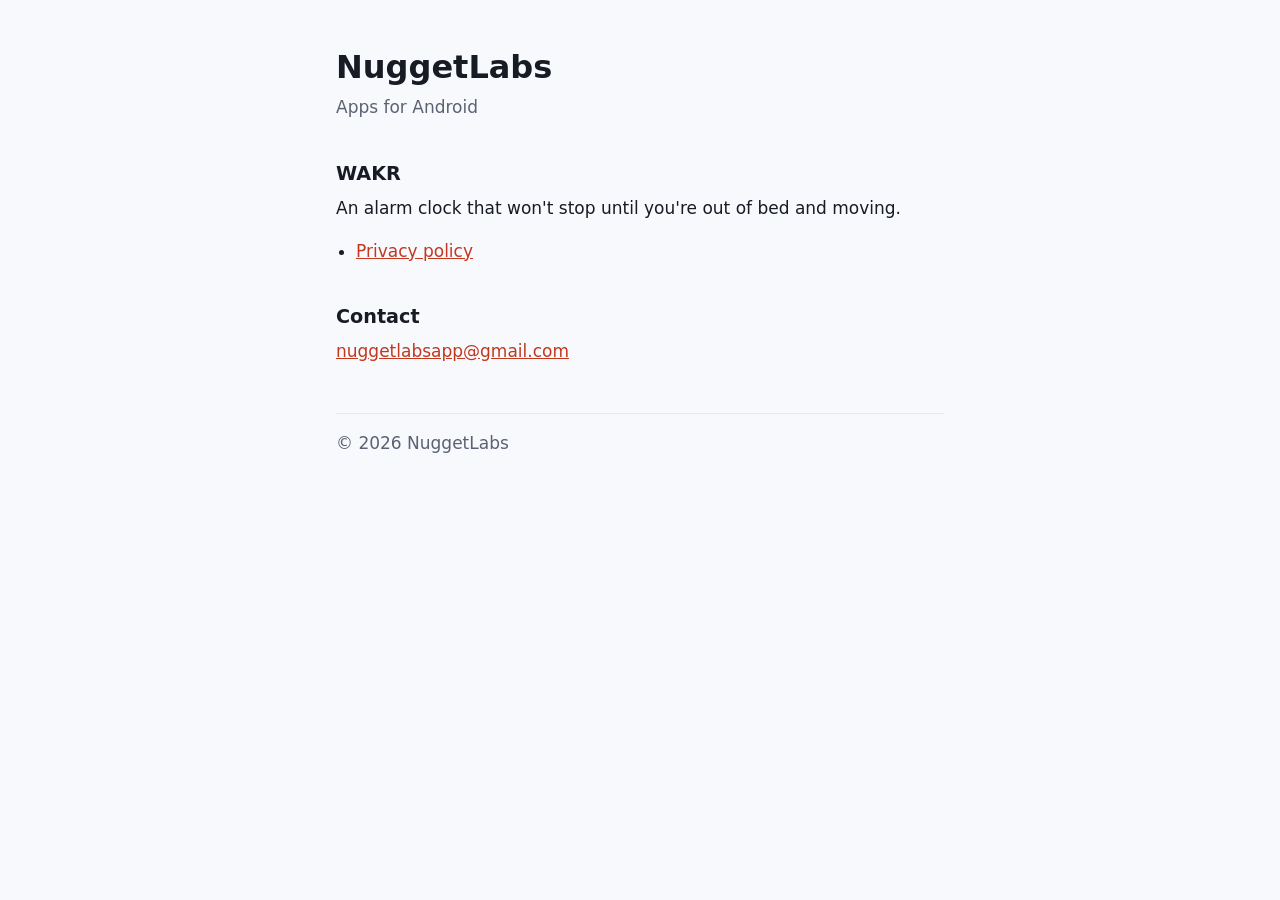
==== index.html @ e21a17fb "Publish the WAKR privacy policy" ====
<!doctype html>
<html lang="en">
<head>
  <meta charset="utf-8">
  <meta name="viewport" content="width=device-width, initial-scale=1">
  <title>NuggetLabs</title>
  <meta name="description" content="NuggetLabs makes WAKR, an alarm clock app for Android.">
  <link rel="stylesheet" href="style.css">
</head>
<body>
<main>
  <h1>NuggetLabs</h1>
  <p class="meta">Apps for Android</p>

  <h2>WAKR</h2>
  <p>An alarm clock that won't stop until you're out of bed and moving.</p>
  <ul>
    <li><a href="wakr/privacy/">Privacy policy</a></li>
  </ul>

  <h2>Contact</h2>
  <p><a href="mailto:nuggetlabsapp@gmail.com">nuggetlabsapp@gmail.com</a></p>

  <footer>© 2026 NuggetLabs</footer>
</main>
</body>
</html>
---- style.css ----
:root {
  --bg: #f8f9fc;
  --text: #171b24;
  --muted: #5b6273;
  --line: #e5e9f0;
  --accent: #c2381f;
}

@media (prefers-color-scheme: dark) {
  :root {
    --bg: #0f131c;
    --text: #e6e8ef;
    --muted: #a3a9b8;
    --line: #2c3547;
    --accent: #ff8a6e;
  }
}

* {
  box-sizing: border-box;
}

html {
  -webkit-text-size-adjust: 100%;
}

body {
  margin: 0;
  background: var(--bg);
  color: var(--text);
  font: 17px/1.6 system-ui, -apple-system, "Segoe UI", Roboto, sans-serif;
}

main {
  max-width: 40rem;
  margin: 0 auto;
  padding: 48px 16px 64px;
}

h1 {
  font-size: 2rem;
  line-height: 1.2;
  margin: 0 0 8px;
}

h2 {
  font-size: 1.2rem;
  line-height: 1.3;
  margin: 40px 0 8px;
}

p,
ul {
  margin: 0 0 16px;
}

ul {
  padding-left: 1.25rem;
}

li + li {
  margin-top: 8px;
}

a {
  color: var(--accent);
}

.eyebrow {
  color: var(--muted);
  font-size: 0.95rem;
  margin-bottom: 24px;
}

.eyebrow a {
  color: inherit;
}

.meta {
  color: var(--muted);
  margin-bottom: 32px;
}

.summary {
  border-left: 3px solid var(--accent);
  padding-left: 16px;
}

footer {
  border-top: 1px solid var(--line);
  color: var(--muted);
  margin-top: 48px;
  padding-top: 16px;
}
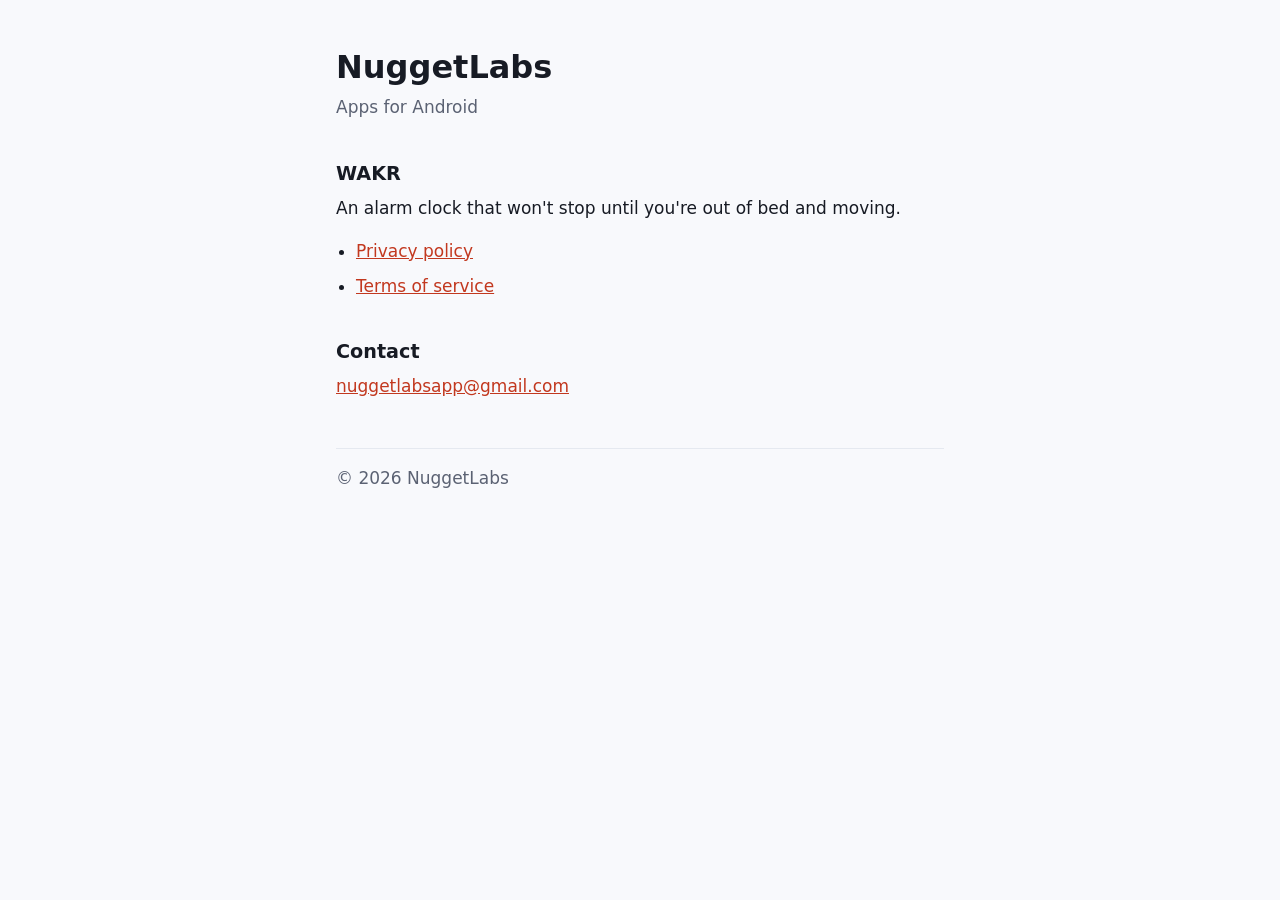
==== commit 264b93e1: "Publish the WAKR terms of service and link them from the home page" ====
--- a/index.html
+++ b/index.html
@@ -16,6 +16,7 @@
   <p>An alarm clock that won't stop until you're out of bed and moving.</p>
   <ul>
     <li><a href="wakr/privacy/">Privacy policy</a></li>
+    <li><a href="wakr/terms/">Terms of service</a></li>
   </ul>
 
   <h2>Contact</h2>
